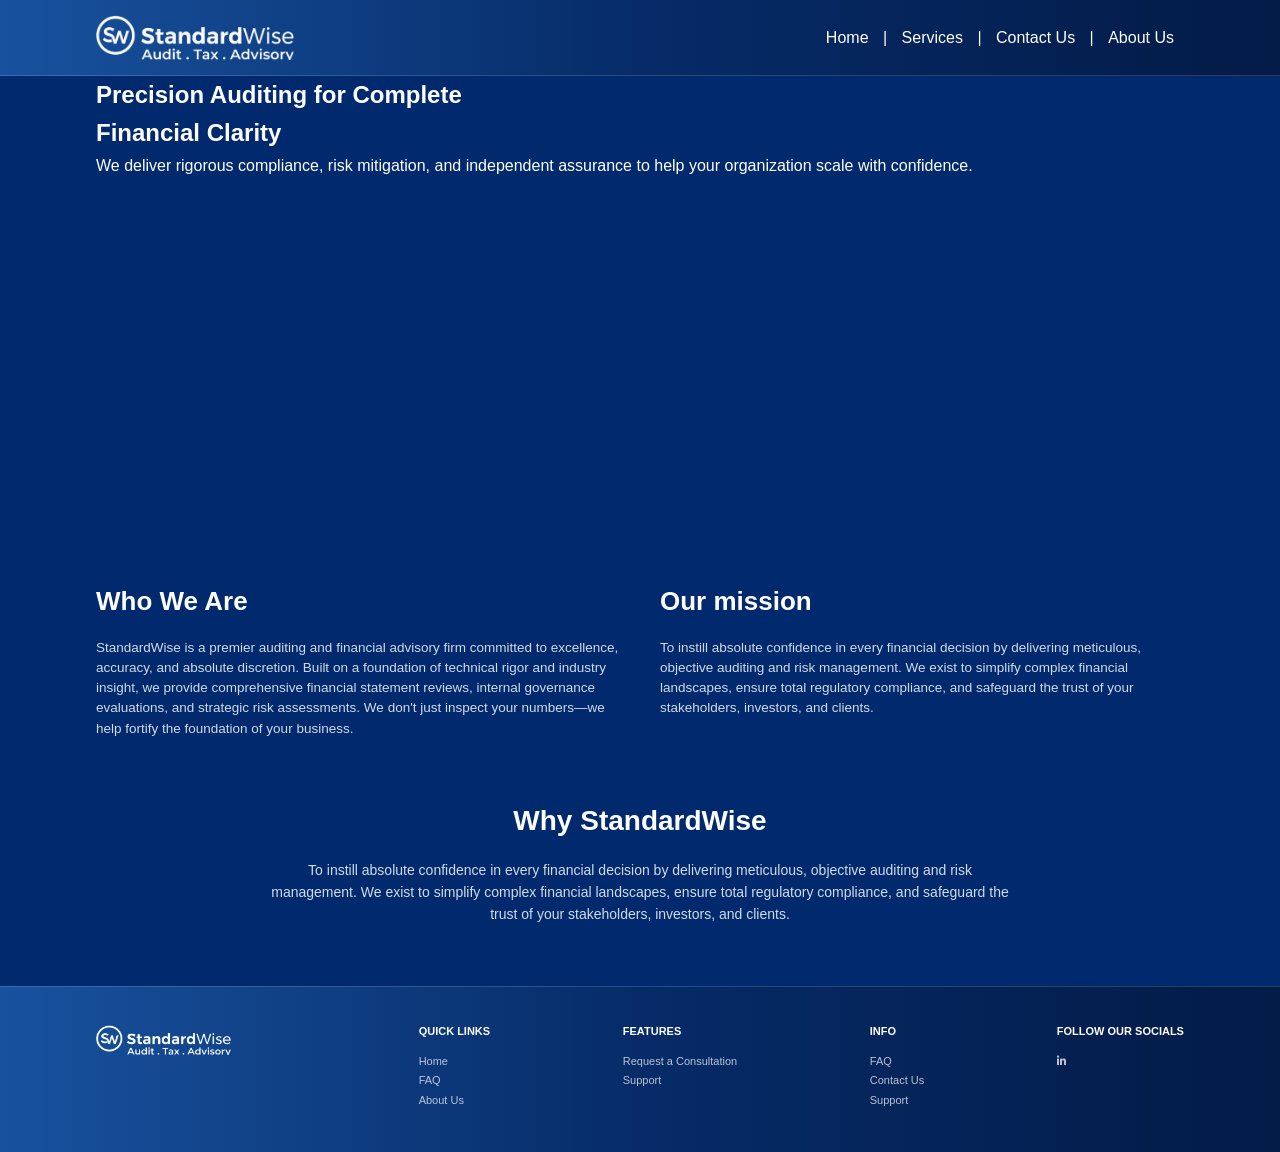
==== aboutus.html @ ac964de0 "Update CSS file version in aboutus.html" ====
﻿<!DOCTYPE html>
<html lang="en">
<head>
    <meta charset="UTF-8">
    <meta name="viewport" content="width=device-width, initial-scale=1.0">
    <title>About Us - StandardWise</title>
    <!-- Browser Tab Favicon Icon -->
    <link rel="icon" type="image/png" href="tablogo.png">
    <!-- Font Awesome for Social Media Icons -->
    <link rel="stylesheet" href="https://cdnjs.cloudflare.com/ajax/libs/font-awesome/6.4.0/css/all.min.css">
    <!-- Main CSS File with Cache Versioning -->
    <link rel="stylesheet" href="styles.css?v=31">
</head>
<body>

    <!-- Header Navigation -->
    <header class="navbar">
        <div class="container nav-container">
            <div class="logo">
                <a href="index.html" aria-label="Go to StandardWise Home">
                    <img src="mainlogo2.png" alt="StandardWise Logo" class="brand-logo">
                </a>
            </div>
            <nav class="nav-links">
                <a href="index.html">Home</a> |
                <a href="#">Services</a> |
                <a href="contactus.html">Contact Us</a> |
                <a href="aboutus.html">About Us</a>
            </nav>
        </div>
    </header>

    <!-- Hero Section -->
    <section class="hero">
        <div class="container hero-container">
            <div class="hero-text">
                <h1>Precision Auditing for Complete<br>Financial Clarity</h1>
                <p>
                    We deliver rigorous compliance, risk mitigation, and independent assurance
                    to help your organization scale with confidence.
                </p>
            </div>
        </div>
    </section>

    <!-- Who We Are & Our Mission -->
    <section class="about-mission">
        <div class="container grid-2-col">
            <div class="info-box">
                <h2>Who We Are</h2>
                <p>StandardWise is a premier auditing and financial advisory firm committed to excellence, accuracy, and absolute discretion. Built on a foundation of technical rigor and industry insight, we provide comprehensive financial statement reviews, internal governance evaluations, and strategic risk assessments. We don't just inspect your numbers—we help fortify the foundation of your business.</p>
            </div>
            <div class="info-box">
                <h2>Our mission</h2>
                <p>To instill absolute confidence in every financial decision by delivering meticulous, objective auditing and risk management. We exist to simplify complex financial landscapes, ensure total regulatory compliance, and safeguard the trust of your stakeholders, investors, and clients.</p>
            </div>
        </div>
    </section>

    <!-- Why StandardWise Section -->
    <section class="why-us">
        <div class="container text-center">
            <h2>Why StandardWise</h2>
            <p>To instill absolute confidence in every financial decision by delivering meticulous, objective auditing and risk management. We exist to simplify complex financial landscapes, ensure total regulatory compliance, and safeguard the trust of your stakeholders, investors, and clients.</p>
        </div>
    </section>



    <!-- Footer -->
    <footer class="footer">
        <div class="container footer-container">
            <div class="footer-logo">
                <a href="index.html" aria-label="Go to StandardWise Home">
                    <img src="mainlogo2.png" alt="StandardWise Logo" class="footer-logo-img">
                </a>
            </div>

            <div class="footer-column">
                <h4>Quick Links</h4>
                <ul>
                    <li><a href="index.html">Home</a></li>
                    <li><a href="#">FAQ</a></li>
                    <li><a href="#">About Us</a></li>
                </ul>
            </div>

            <div class="footer-column">
                <h4>Features</h4>
                <ul>
                    <li><a href="#">Request a Consultation</a></li>
                    <li><a href="#">Support</a></li>
                </ul>
            </div>

            <div class="footer-column">
                <h4>Info</h4>
                <ul>
                    <li><a href="#">FAQ</a></li>
                    <li><a href="contactus.html">Contact Us</a></li>
                    <li><a href="#">Support</a></li>
                </ul>
            </div>

            <div class="footer-column social-column">
                <h4>Follow Our Socials</h4>
                <div class="social-icons">
                    <a href="https://www.linkedin.com/company/standardwise" target="_blank" rel="noopener noreferrer">
                        <i class="fab fa-linkedin-in"></i>
                    </a>
                </div>
            </div>
        </div>
    </footer>
    <script>
        // Fade page in when DOM loads
        document.addEventListener('DOMContentLoaded', () => {
            document.body.classList.add('page-loaded');
        });

        // Intercept navigation link clicks for smooth fade-out
        document.querySelectorAll('a').forEach(link => {
            link.addEventListener('click', (e) => {
                const href = link.getAttribute('href');

                // Check for relative page links like index.html or contactus.html
                if (href && !href.startsWith('#') && !href.startsWith('http')) {
                    e.preventDefault();
                    document.body.classList.remove('page-loaded');

                    setTimeout(() => {
                        window.location.href = href;
                    }, 350);
                }
            });
        });
    </script>
</body>
</html>
---- styles.css ----
/* =========================================================
   STANDARDWISE
   COMPLETE CSS
   ========================================================= */


/* =========================================================
   RESET
   ========================================================= */

* {
    margin: 0;
    padding: 0;
    box-sizing: border-box;
}

html {
    scroll-behavior: smooth;
}

body {
    margin: 0;
    background: #01296E;
    color: #ffffff;
    font-family: 'Segoe UI', Tahoma, Geneva, Verdana, sans-serif;
    line-height: 1.6;
}

a {
    color: inherit;
}

img {
    max-width: 100%;
}


/* =========================================================
   SHARED CONTAINER
   ========================================================= */

.container {
    width: 85%;
    max-width: 1100px;
    margin: 0 auto;
}

.text-center {
    text-align: center;
}


/* =========================================================
   HOME NAVBAR
   SAME VISUAL STYLE AS CONTACT US
   ========================================================= */

.site-header {
    width: 100%;

    display: flex;
    align-items: center;
    justify-content: space-between;

    padding: 15px 5%;

    background: linear-gradient(
        90deg,
        #18529e 0%,
        #062b68 50%,
        #031b47 100%
    );

    border-bottom: 1px solid rgba(255, 255, 255, 0.15);

    position: relative;
    z-index: 20;
}

.site-header .brand {
    display: block;

    text-decoration: none;

    flex-shrink: 0;
}

.site-header .brand img {
    height: 45px;
    width: auto;

    display: block;

    object-fit: contain;
}

.site-header .main-nav {
    display: flex;
    align-items: center;

    gap: 0;

    color: #ffffff;

    font-size: 16px;
    font-weight: 500;
}

.site-header .main-nav a {
    color: #ffffff;

    text-decoration: none;

    margin: 0 10px;

    transition: color 0.3s ease;
}

.site-header .main-nav a:hover {
    color: #6495ed;
}

.site-header .main-nav span {
    color: #ffffff;
}


/* =========================================================
   CONTACT / ABOUT NAVBAR
   KEEP CURRENT STYLE
   ========================================================= */

.navbar {
    background: linear-gradient(
        90deg,
        #18529e 0%,
        #062b68 50%,
        #031b47 100%
    );

    padding: 15px 0;

    border-bottom: 1px solid rgba(255, 255, 255, 0.15);
}

.nav-container {
    display: flex;

    justify-content: space-between;

    align-items: center;
}

.brand-logo {
    height: 45px;

    width: auto;

    display: block;

    object-fit: contain;
}

.nav-links {
    color: #ffffff;

    font-size: 16px;

    font-weight: 500;
}

.nav-links a {
    color: #ffffff;

    text-decoration: none;

    margin: 0 10px;

    transition: color 0.3s;
}

.nav-links a:hover {
    color: #6495ed;
}


/* =========================================================
   HOME HERO
   ========================================================= */

.hero {
    position: relative;

    height: 455px;

    overflow: hidden;

    display: flex;

    align-items: flex-start;

    background: #01296E;
}

.hero-image {
    position: absolute;

    inset: 0;

    width: 100%;
    height: 100%;

    object-fit: cover;

    object-position: center center;

    z-index: 0;
}

.hero-overlay {
    position: absolute;

    inset: 0;

    width: 100%;
    height: 100%;

    z-index: 1;

    background: linear-gradient(
        90deg,
        #01296E 0%,
        rgba(1, 41, 110, 0.96) 30%,
        rgba(1, 41, 110, 0.78) 48%,
        rgba(1, 41, 110, 0.38) 72%,
        rgba(1, 41, 110, 0.08) 100%
    );
}

.hero-content {
    position: relative;

    z-index: 2;

    width: 560px;

    max-width: 560px;

    margin-left: 25.5%;

    padding-top: 68px;
}

.hero-content h1 {
    color: #ffffff;

    font-size: 62px;

    line-height: 1.07;

    font-weight: 700;

    margin: 0 0 20px;

    max-width: 560px;
}

.hero-content p {
    color: #ffffff;

    font-size: 16px;

    line-height: 1.65;

    max-width: 560px;

    margin: 0 0 25px;
}


/* =========================================================
   HERO BUTTON
   ========================================================= */

.primary-btn {
    display: inline-block;

    padding: 13px 18px;

    background: #69a3e3;

    color: #ffffff;

    text-decoration: none;

    border-radius: 4px;

    font-size: 13px;

    font-weight: 600;

    transition: background 0.3s ease;
}

.primary-btn:hover {
    background: #538ecf;
}


/* =========================================================
   HOME EXPERTISE SECTION
   ========================================================= */

.expertise {
    width: 85%;

    max-width: 1100px;

    margin: 0 auto;

    min-height: 330px;

    padding: 65px 0;

    display: grid;

    grid-template-columns: 1fr 1fr;

    align-items: center;

    gap: 70px;
}

.expertise-text {
    max-width: 560px;
}

.expertise-text h2 {
    color: #ffffff;

    font-size: 38px;

    line-height: 1.2;

    font-weight: 700;

    margin-bottom: 20px;
}

.expertise-text p {
    color: #ffffff;

    font-size: 16px;

    line-height: 1.8;

    margin: 0;
}

.image-card {
    width: 100%;

    display: flex;

    align-items: center;

    justify-content: center;
}

.image-card img {
    width: 100%;

    max-width: 500px;

    height: auto;

    display: block;

    object-fit: cover;
}


/* =========================
   VALUES / 3 CARDS
   ========================= */

.values {
    width: 100%;
    max-width: 1100px;
    margin: 0 auto;
    padding: 38px 40px 28px;

    display: grid;
    grid-template-columns: repeat(3, 1fr);
    column-gap: 35px;
    row-gap: 25px;

    background-color: #002454;
    border-radius: 18px;

    color: #ffffff;
}

.values .value {
    text-align: center;
}

.values .value h3 {
    color: #ffffff;
    margin: 0 0 20px;
}

.values .value p {
    color: #ffffff;
    margin: 0;
    line-height: 1.55;
}

.values .services-link {
    grid-column: 1 / -1;
    justify-self: center;

    color: #4FA3D1;
    font-weight: 600;
    text-decoration: underline;
    font-size: 18px;
    margin-top: 2px;
}

.services-link:hover {
    color: #69a3e3;
}


/* =========================================================
   HOME CTA
   ========================================================= */

.cta {
    width: 85%;

    max-width: 1100px;

    margin: 0 auto;

    padding: 70px 0;

    display: grid;

    grid-template-columns: 1fr 1fr;

    gap: 70px;

    align-items: center;
}

.cta-image {
    display: flex;

    justify-content: center;

    align-items: center;
}

.cta-image img {
    width: 100%;

    max-width: 500px;

    height: auto;

    display: block;
}

.cta-text {
    max-width: 560px;
}

.cta-text h2 {
    color: #ffffff;

    font-size: 38px;

    line-height: 1.2;

    margin-bottom: 20px;
}

.cta-text p {
    color: #d1dbe5;

    font-size: 16px;

    line-height: 1.7;

    margin-bottom: 25px;
}

.text-link {
    color: #ffffff;

    text-decoration: none;

    font-size: 15px;

    font-weight: 600;
}

.text-link:hover {
    color: #69a3e3;
}


/* =========================================================
   ABOUT US
   ========================================================= */

.about-mission {
    padding: 50px 0 30px;
}

.grid-2-col {
    display: grid;

    grid-template-columns: 1fr 1fr;

    gap: 40px;
}

.info-box h2 {
    font-size: 26px;

    margin-bottom: 15px;
}

.info-box p {
    font-size: 13.5px;

    color: #d1dbe5;

    line-height: 1.5;
}

.why-us {
    padding: 30px 0 60px;
}

.why-us h2 {
    font-size: 28px;

    margin-bottom: 15px;
}

.why-us p {
    font-size: 14px;

    color: #d1dbe5;

    max-width: 750px;

    margin: 0 auto;

    line-height: 1.6;
}

.spacer {
    height: 120px;
}


/* =========================================================
   CONTACT PAGE
   ========================================================= */

.contact-section {
    padding: 60px 0 100px;
}

.page-title {
    font-size: 30px;

    font-weight: 600;

    margin-bottom: 50px;

    color: #ffffff;
}

.contact-info-grid {
    display: grid;

    grid-template-columns: 1fr 1fr;

    gap: 40px 80px;

    margin-bottom: 70px;

    max-width: 950px;

    margin-left: auto;
    margin-right: auto;
}

.contact-card {
    display: flex;

    align-items: flex-start;

    gap: 16px;
}

.icon-box {
    width: 42px;
    height: 42px;

    border-radius: 8px;

    display: flex;

    align-items: center;
    justify-content: center;

    font-size: 18px;

    color: #ffffff;

    flex-shrink: 0;
}

.blue-box {
    background-color: #5c8bd6;
}

.orange-box {
    background-color: #eb7a65;
}

.pink-box {
    background-color: #f26d7d;
}

.teal-box {
    background-color: #17bebb;
}

.contact-details h3 {
    font-size: 16px;

    font-weight: 700;

    color: #ffffff;

    margin-bottom: 4px;
}

.contact-details p {
    font-size: 12px;

    color: #b0c6e8;

    line-height: 1.4;
}

.phone-number,
.email-address {
    font-weight: 400;

    margin-left: 6px;

    font-size: 13px;

    color: #dbe7f8;
}

.location-text {
    margin-top: 4px;

    color: #ffffff !important;

    font-size: 12px;
}

.faq-subtext {
    max-width: 280px;

    font-size: 11px !important;
}

.click-link {
    color: #f26d7d;

    font-size: 12px;

    text-decoration: underline;

    display: inline-block;

    margin-top: 4px;
}


/* =========================================================
   CONTACT FORM
   ========================================================= */

.form-wrapper {
    border: 1px solid rgba(255, 255, 255, 0.2);

    border-radius: 6px;

    padding: 40px 50px;

    max-width: 850px;

    margin: 0 auto;

    background-color: rgba(1, 33, 90, 0.35);
}

.form-title {
    font-size: 26px;

    font-weight: 600;

    margin-bottom: 8px;
}

.form-subheading {
    font-size: 13px;

    color: #c4d7f5;

    margin-bottom: 30px;
}

.contact-form {
    display: flex;

    flex-direction: column;

    gap: 15px;
}

.form-row-2col {
    display: flex;

    gap: 15px;
}

.form-row-2col input {
    flex: 1;
}

.contact-form input,
.contact-form textarea {
    width: 100%;

    padding: 12px 14px;

    border-radius: 4px;

    border: none;

    outline: none;

    font-size: 13px;

    background-color: #ffffff;

    color: #333333;
}

.submit-btn {
    width: 100%;

    padding: 12px;

    background-color: #69a3e3;

    color: #ffffff;

    border: none;

    border-radius: 4px;

    font-size: 15px;

    font-weight: 600;

    cursor: pointer;

    transition: background-color 0.3s;

    margin-top: 5px;
}

.submit-btn:hover {
    background-color: #538ecf;
}


/* =========================================================
   FOOTER
   ========================================================= */

.footer {
    background: linear-gradient(
        90deg,
        #18529e 0%,
        #062b68 50%,
        #031b47 100%
    );

    padding: 35px 0;

    border-top: 1px solid rgba(255, 255, 255, 0.15);
}

.footer-container {
    display: flex;

    justify-content: space-between;

    align-items: flex-start;

    flex-wrap: wrap;

    gap: 20px;
}

.footer-logo-img {
    height: 30px;

    width: auto;

    display: block;

    object-fit: contain;
}

.footer-column h4 {
    font-size: 11px;

    margin-bottom: 8px;

    color: #ffffff;

    font-weight: 600;

    text-transform: uppercase;
}

.footer-column ul {
    list-style: none;
}

.footer-column ul li {
    margin-bottom: 4px;
}

.footer-column ul li a {
    color: #a0b3ce;

    text-decoration: none;

    font-size: 11px;
}

.footer-column ul li a:hover {
    color: #ffffff;
}

.social-icons {
    display: flex;

    gap: 10px;
}

.social-icons a {
    color: #ffffff;

    font-size: 15px;

    text-decoration: none;
}

.social-icons a:hover {
    color: #6495ed;
}


/* =========================================
   STANDARDWISE FOOTER
========================================= */

.footer {
    width: 100%;
    background: linear-gradient(
        90deg,
        #18529e 0%,
        #062b68 50%,
        #031b47 100%
    );
    padding: 38px 0 40px;
    border-top: 1px solid rgba(255, 255, 255, 0.15);
}

.footer .footer-container {
    width: 85%;
    max-width: 1100px;
    margin: 0 auto;

    display: flex !important;
    align-items: flex-start;
    justify-content: space-between;

    gap: 50px;
}

.footer .footer-logo {
    flex: 0 0 190px;
    display: flex !important;
    align-items: flex-start;
}

.footer .footer-logo-img {
    width: 135px;
    height: auto;
    display: block;
}


/* COLUMNS */

.footer .footer-column {
    flex: 0 0 auto;

    display: flex !important;
    flex-direction: column !important;
    align-items: flex-start;

    gap: 14px !important;
}

.footer .footer-column h4 {
    margin: 0 0 2px;

    color: #ffffff;

    font-size: 11px;
    font-weight: 700;

    line-height: 1.2;
    text-transform: uppercase;
}

.footer .footer-column a {
    display: block !important;

    margin: 0 !important;
    padding: 0 !important;

    color: rgba(255, 255, 255, 0.72);

    font-size: 11px;
    line-height: 1.4;

    text-decoration: none;
    white-space: nowrap;
}

.footer .footer-column a:hover {
    color: #ffffff;
}


/* LINKEDIN */

.footer .footer-socials a {
    display: block !important;

    color: #ffffff;

    font-size: 18px;
    font-weight: 700;
    line-height: 1;
}

/* =========================================================
   MOBILE
   ========================================================= */

@media (max-width: 768px) {

    /* Navbar */
    .site-header {
        flex-direction: column;

        gap: 10px;

        padding: 15px 20px;
    }

    .site-header .main-nav {
        font-size: 14px;

        flex-wrap: wrap;

        justify-content: center;
    }

    .site-header .main-nav a {
        margin: 0 5px;
    }

    .nav-container {
        flex-direction: column;

        gap: 10px;
    }

    .nav-links {
        font-size: 14px;

        text-align: center;
    }

    .nav-links a {
        margin: 0 5px;
    }


    /* Hero */
    .hero {
        height: 520px;
    }

    .hero-content {
        width: auto;

        max-width: none;

        margin-left: 0;

        padding: 50px 25px 0;
    }

    .hero-content h1 {
        font-size: 42px;

        line-height: 1.1;

        max-width: 500px;
    }

    .hero-content p {
        font-size: 15px;

        line-height: 1.6;
    }


    /* Expertise */
    .expertise {
        grid-template-columns: 1fr;

        gap: 35px;

        padding: 50px 0;
    }

    .expertise-text h2 {
        font-size: 32px;
    }


    /* Values */
    .values {
        grid-template-columns: 1fr;

        gap: 20px;

        padding: 45px 0 55px;
    }

    .services-link {
        grid-column: auto;
    }


    /* CTA */
    .cta {
        grid-template-columns: 1fr;

        gap: 35px;

        padding: 50px 0;
    }

    .cta-text h2 {
        font-size: 32px;
    }


    /* About */
    .grid-2-col {
        grid-template-columns: 1fr;
    }

    .about-mission {
        padding: 45px 8% 30px;
    }

    .info-box h2 {
        font-size: 34px;

        line-height: 1.2;
    }

    .info-box p {
        font-size: 17px;

        line-height: 1.6;
    }

    .why-us {
        padding: 30px 8% 45px;
    }

    .why-us h2 {
        font-size: 32px;
    }

    .why-us p {
        font-size: 17px;

        line-height: 1.6;
    }


    /* Contact */
    .contact-info-grid {
        grid-template-columns: 1fr;

        gap: 30px;
    }

    .form-row-2col {
        flex-direction: column;
    }

    .form-wrapper {
        padding: 25px 20px;
    }


    /* Footer */
    .site-footer {
        grid-template-columns: 1fr;

        text-align: center;

        justify-items: center;
    }

    .site-footer .footer-bottom {
        grid-column: auto;
    }

    .footer-container {
        flex-direction: column;

        align-items: center;

        text-align: center;
    }
   /* =========================
   FIGMA IMAGE CURVES
   ========================= */

.image-card {
    overflow: hidden;
    border-radius: 30px;
}

.image-card img {
    display: block;
    width: 100%;
    height: 100%;
    object-fit: cover;
    border-radius: 30px;
}

.cta-image {
    overflow: hidden;
    border-radius: 30px;
}

.cta-image img {
    display: block;
    width: 100%;
    height: 100%;
    object-fit: cover;
    border-radius: 30px;
}
   @media (max-width: 768px) {

    .image-card {
        border-radius: 28px;
    }

    .image-card img {
        border-radius: 28px;
    }

    .cta-image {
        border-radius: 28px;
    }

    .cta-image img {
        border-radius: 28px;
    }
}
   /* ABOUT US HERO IMAGE */
body:has(.about-mission) .hero {
    position: relative;
    height: 420px;
    background: url("heropage.png") no-repeat right center / cover;
    display: flex;
    align-items: center;
    overflow: hidden;
}
   /* =========================================
   FINAL IMAGE CURVES
   ========================================= */

.image-card,
.cta-image {
    overflow: hidden !important;
    border-radius: 30px !important;
}

.image-card img,
.cta-image img {
    display: block !important;
    width: 100% !important;
    height: 100% !important;
    object-fit: cover !important;
    border-radius: 30px !important;
}
   @media (max-width: 768px) {

    .image-card,
    .cta-image {
        overflow: hidden !important;
        border-radius: 30px !important;
    }

    .image-card img,
    .cta-image img {
        width: 100% !important;
        border-radius: 30px !important;
        display: block !important;
    }
}
/* =========================================
   DESKTOP HERO FIX (BACKGROUND IMAGE)
   ========================================= */

.hero {
    position: relative !important;
    width: 100% !important;
    min-height: 440px !important;
    background-color: #01296E !important;
    background-image: url('heropage.png') !important;
    background-repeat: no-repeat !important;
    background-position: right center !important;
    background-size: cover !important;
    display: flex !important;
    align-items: center !important;
}

.hero-container {
    position: relative !important;
    z-index: 5 !important;
    width: 85% !important;
    max-width: 1100px !important;
    margin: 0 auto !important;
}

.hero-text {
    width: 100% !important;
    max-width: 540px !important;
}

.hero-text h1 {
    color: #ffffff !important;
    font-size: 32px !important;
    font-weight: 700 !important;
    line-height: 1.25 !important;
    margin: 0 0 18px 0 !important;
}

.hero-text p {
    color: #ffffff !important;
    font-size: 15px !important;
    line-height: 1.6 !important;
    margin: 0 !important;
}

/* =========================================
   MOBILE
   ========================================= */

@media (max-width: 768px) {

    .hero {
        height: 600px !important;
    }

    .hero-image {
        width: 100% !important;
        height: 100% !important;
    }

    .hero-text {
        left: 8% !important;
        top: 0 !important;

        width: 84% !important;
        height: 100% !important;

        justify-content: center !important;
    }

    .hero-text h1 {
        font-size: 34px !important;
    }

    .hero-text p {
        font-size: 17px !important;
    }
}

    .
}
}
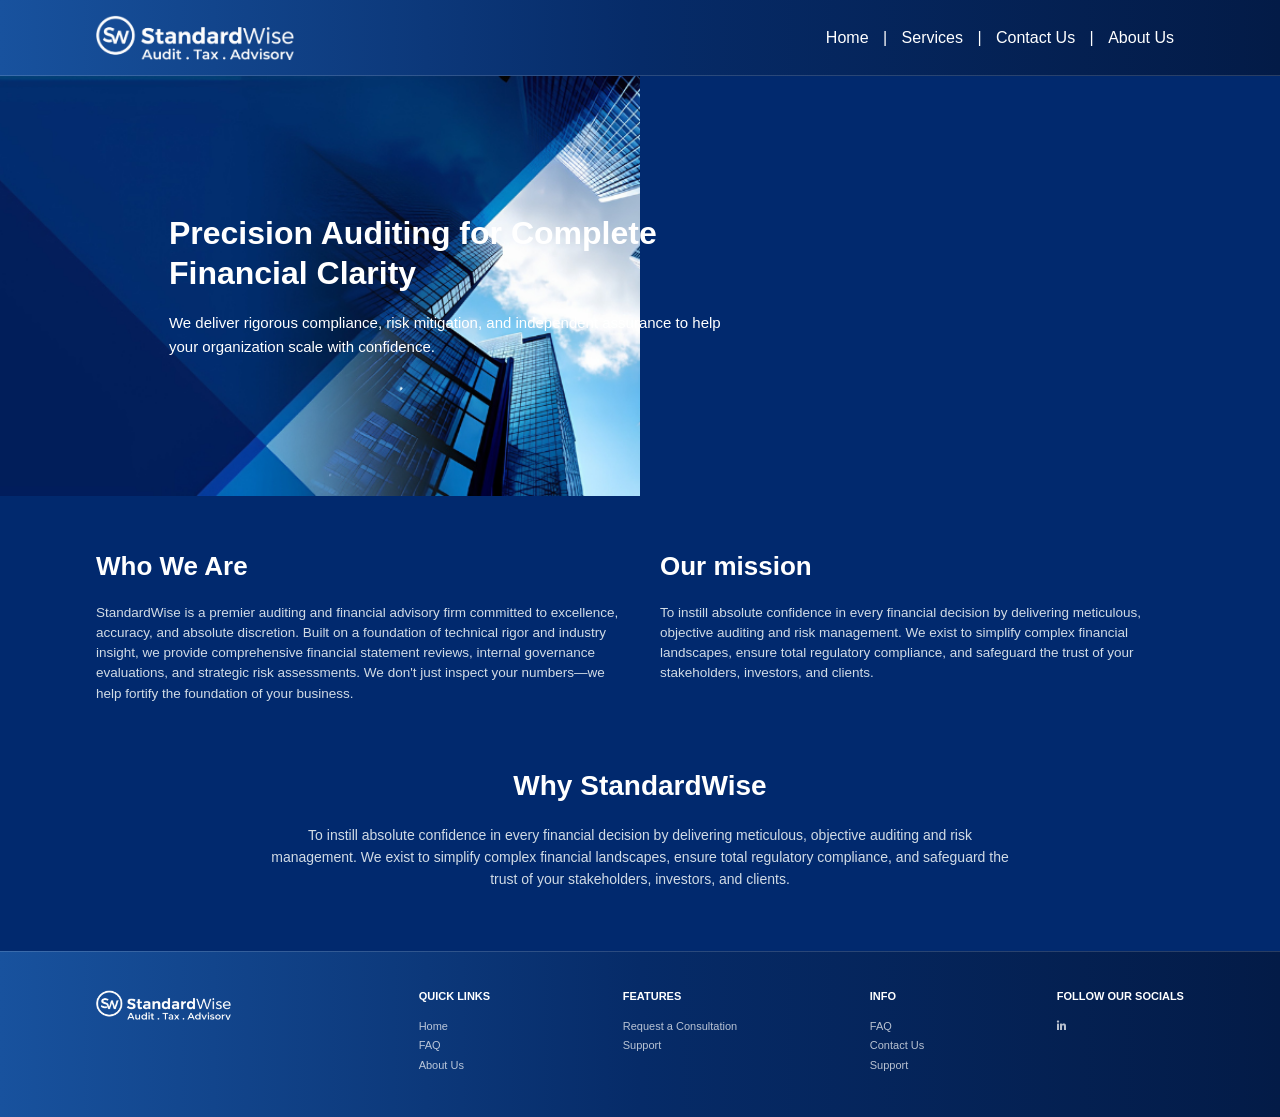
==== commit 0957be10: "Enhance hero section with image and text updates Added hero image and adjusted hero text formatting." ====
--- a/aboutus.html
+++ b/aboutus.html
@@ -9,7 +9,7 @@
     <!-- Font Awesome for Social Media Icons -->
     <link rel="stylesheet" href="https://cdnjs.cloudflare.com/ajax/libs/font-awesome/6.4.0/css/all.min.css">
     <!-- Main CSS File with Cache Versioning -->
-    <link rel="stylesheet" href="styles.css?v=31">
+    <link rel="stylesheet" href="styles.css?v=32">
 </head>
 <body>
 
@@ -30,19 +30,22 @@
         </div>
     </header>
 
-    <!-- Hero Section -->
-    <section class="hero">
-        <div class="container hero-container">
-            <div class="hero-text">
-                <h1>Precision Auditing for Complete<br>Financial Clarity</h1>
-                <p>
-                    We deliver rigorous compliance, risk mitigation, and independent assurance
-                    to help your organization scale with confidence.
-                </p>
-            </div>
-        </div>
-    </section>
+   <section class="hero">
 
+    <div class="hero-text">
+        <h1>Precision Auditing for Complete<br>Financial Clarity</h1>
+
+        <p>
+            We deliver rigorous compliance, risk mitigation, and independent assurance
+            to help your organization scale with confidence.
+        </p>
+    </div>
+
+    <div class="hero-image">
+        <img src="heropage.png" alt="Modern buildings">
+    </div>
+
+</section>
     <!-- Who We Are & Our Mission -->
     <section class="about-mission">
         <div class="container grid-2-col">
--- a/styles.css
+++ b/styles.css
@@ -1221,15 +1221,7 @@
         border-radius: 28px;
     }
 }
-   /* ABOUT US HERO IMAGE */
-body:has(.about-mission) .hero {
-    position: relative;
-    height: 420px;
-    background: url("heropage.png") no-repeat right center / cover;
-    display: flex;
-    align-items: center;
-    overflow: hidden;
-}
+  
    /* =========================================
    FINAL IMAGE CURVES
    ========================================= */
@@ -1263,50 +1255,6 @@
         display: block !important;
     }
 }
-/* =========================================
-   DESKTOP HERO FIX (BACKGROUND IMAGE)
-   ========================================= */
-
-.hero {
-    position: relative !important;
-    width: 100% !important;
-    min-height: 440px !important;
-    background-color: #01296E !important;
-    background-image: url('heropage.png') !important;
-    background-repeat: no-repeat !important;
-    background-position: right center !important;
-    background-size: cover !important;
-    display: flex !important;
-    align-items: center !important;
-}
-
-.hero-container {
-    position: relative !important;
-    z-index: 5 !important;
-    width: 85% !important;
-    max-width: 1100px !important;
-    margin: 0 auto !important;
-}
-
-.hero-text {
-    width: 100% !important;
-    max-width: 540px !important;
-}
-
-.hero-text h1 {
-    color: #ffffff !important;
-    font-size: 32px !important;
-    font-weight: 700 !important;
-    line-height: 1.25 !important;
-    margin: 0 0 18px 0 !important;
-}
-
-.hero-text p {
-    color: #ffffff !important;
-    font-size: 15px !important;
-    line-height: 1.6 !important;
-    margin: 0 !important;
-}
 
 /* =========================================
    MOBILE
@@ -1344,4 +1292,127 @@
 
     .
 }
-}
+/* =========================================
+   ABOUT US HERO
+   ========================================= */
+
+body:has(.about-mission) .hero {
+    position: relative !important;
+    width: 100% !important;
+    height: 420px !important;
+
+    display: block !important;
+
+    overflow: hidden !important;
+
+    background: #01296E !important;
+}
+
+
+/* TEXT */
+
+body:has(.about-mission) .hero-text {
+    position: absolute !important;
+
+    left: 13.2% !important;
+    top: 0 !important;
+
+    width: 48% !important;
+    height: 100% !important;
+
+    display: flex !important;
+    flex-direction: column !important;
+    justify-content: center !important;
+
+    z-index: 10 !important;
+
+    margin: 0 !important;
+    padding: 0 !important;
+}
+
+
+body:has(.about-mission) .hero-text h1 {
+    color: #ffffff !important;
+
+    font-size: 32px !important;
+    font-weight: 700 !important;
+
+    line-height: 1.25 !important;
+
+    margin: 0 0 18px 0 !important;
+
+    max-width: 560px !important;
+}
+
+
+body:has(.about-mission) .hero-text p {
+    color: #ffffff !important;
+
+    font-size: 15px !important;
+
+    line-height: 1.6 !important;
+
+    max-width: 560px !important;
+
+    margin: 0 !important;
+}
+
+
+/* IMAGE */
+
+body:has(.about-mission) .hero-image {
+    position: absolute !important;
+
+    top: 0 !important;
+    right: 0 !important;
+
+    width: 50% !important;
+    height: 100% !important;
+
+    display: block !important;
+
+    overflow: hidden !important;
+
+    z-index: 2 !important;
+}
+
+
+body:has(.about-mission) .hero-image img {
+    width: 100% !important;
+    height: 100% !important;
+
+    display: block !important;
+
+    object-fit: cover !important;
+    object-position: center !important;
+}
+
+
+/* MOBILE */
+
+@media (max-width: 768px) {
+
+    body:has(.about-mission) .hero {
+        height: 600px !important;
+    }
+
+    body:has(.about-mission) .hero-image {
+        width: 100% !important;
+        height: 100% !important;
+    }
+
+    body:has(.about-mission) .hero-text {
+        left: 8% !important;
+        width: 84% !important;
+        height: 100% !important;
+    }
+
+    body:has(.about-mission) .hero-text h1 {
+        font-size: 34px !important;
+    }
+
+    body:has(.about-mission) .hero-text p {
+        font-size: 17px !important;
+    }
+}
+}
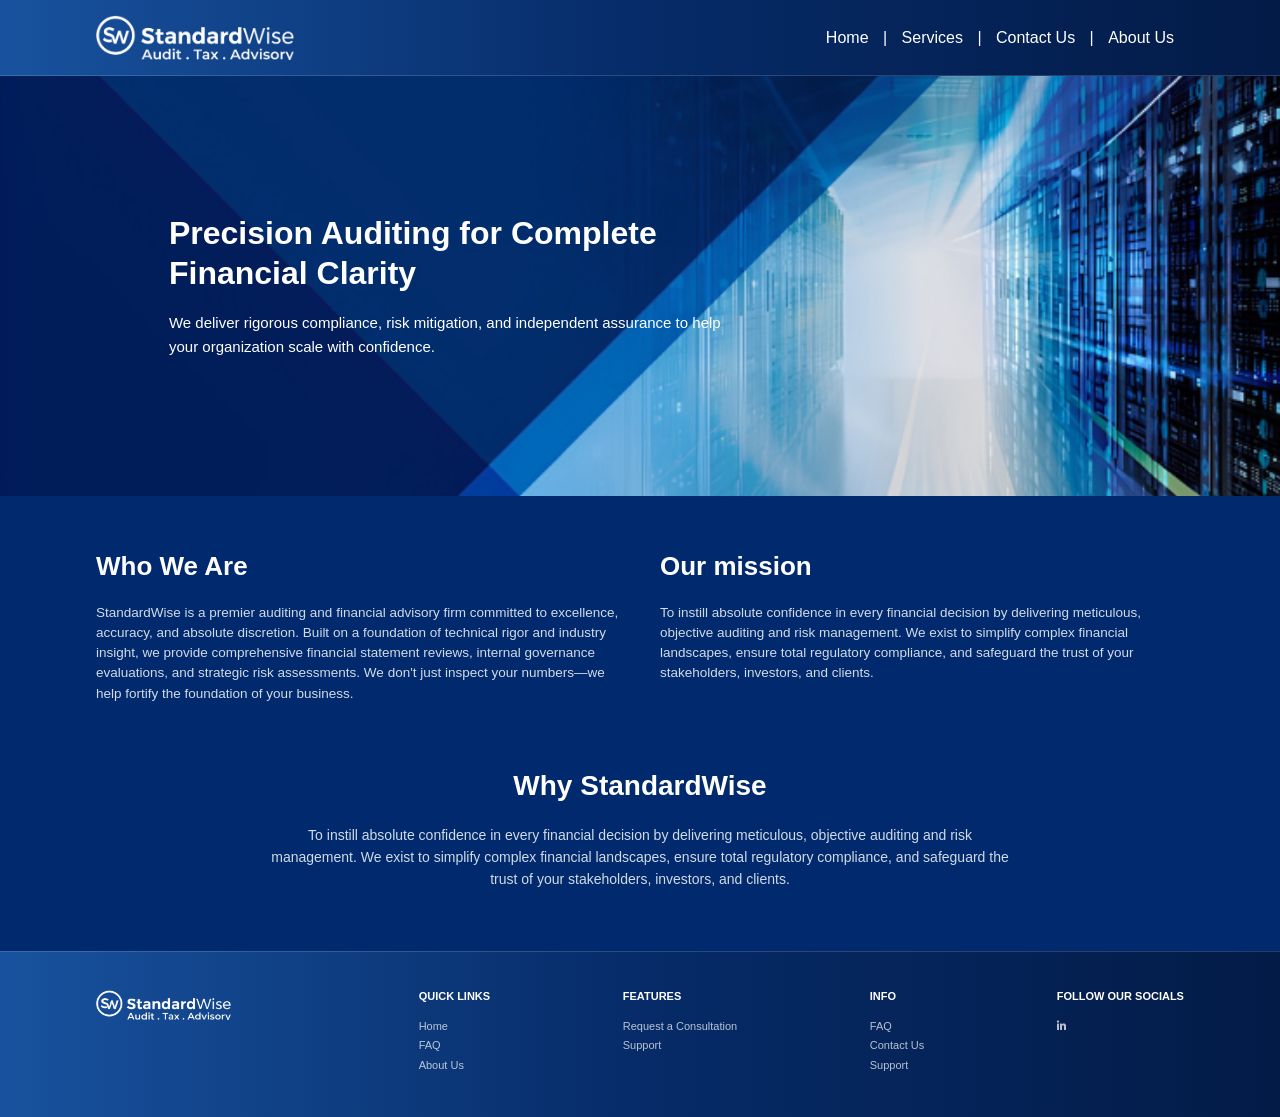
==== commit 65b5df7a: "Update hero image source in aboutus.html" ====
--- a/aboutus.html
+++ b/aboutus.html
@@ -42,7 +42,7 @@
     </div>
 
     <div class="hero-image">
-        <img src="heropage.png" alt="Modern buildings">
+        <img src="home.png" alt="Modern buildings">
     </div>
 
 </section>
--- a/styles.css
+++ b/styles.css
@@ -238,43 +238,30 @@
 }
 
 .hero-content {
-    position: relative;
-
-    z-index: 2;
-
-    width: 560px;
-
-    max-width: 560px;
-
-    margin-left: 25.5%;
-
-    padding-top: 68px;
-}
-
+    position: absolute !important;
+    z-index: 10 !important;
+
+    left: 13.2% !important;
+    top: 50% !important;
+    transform: translateY(-50%) !important;
+
+    width: 48% !important;
+    max-width: 560px !important;
+
+    margin-left: 0 !important;
+    padding-top: 0 !important;
+}
 .hero-content h1 {
-    color: #ffffff;
-
-    font-size: 62px;
-
-    line-height: 1.07;
-
-    font-weight: 700;
-
-    margin: 0 0 20px;
-
-    max-width: 560px;
+    font-size: 32px !important;
+    line-height: 1.25 !important;
+    margin: 0 0 18px 0 !important;
 }
 
 .hero-content p {
-    color: #ffffff;
-
-    font-size: 16px;
-
-    line-height: 1.65;
-
-    max-width: 560px;
-
-    margin: 0 0 25px;
+    font-size: 15px !important;
+    line-height: 1.6 !important;
+    max-width: 560px !important;
+    margin: 0 0 25px 0 !important;
 }
 
 
@@ -1292,31 +1279,21 @@
 
     .
 }
-/* =========================================
-   ABOUT US HERO
-   ========================================= */
+/* ABOUT US HERO - FINAL */
 
 body:has(.about-mission) .hero {
     position: relative !important;
     width: 100% !important;
     height: 420px !important;
-
+    overflow: hidden !important;
+    background: #01296E !important;
     display: block !important;
-
-    overflow: hidden !important;
-
-    background: #01296E !important;
-}
-
-
-/* TEXT */
+}
 
 body:has(.about-mission) .hero-text {
     position: absolute !important;
-
     left: 13.2% !important;
     top: 0 !important;
-
     width: 48% !important;
     height: 100% !important;
 
@@ -1325,69 +1302,43 @@
     justify-content: center !important;
 
     z-index: 10 !important;
-
+}
+
+body:has(.about-mission) .hero-text h1 {
+    color: white !important;
+    font-size: 32px !important;
+    line-height: 1.25 !important;
+    margin: 0 0 18px 0 !important;
+}
+
+body:has(.about-mission) .hero-text p {
+    color: white !important;
+    font-size: 15px !important;
+    line-height: 1.6 !important;
+    max-width: 560px !important;
     margin: 0 !important;
-    padding: 0 !important;
-}
-
-
-body:has(.about-mission) .hero-text h1 {
-    color: #ffffff !important;
-
-    font-size: 32px !important;
-    font-weight: 700 !important;
-
-    line-height: 1.25 !important;
-
-    margin: 0 0 18px 0 !important;
-
-    max-width: 560px !important;
-}
-
-
-body:has(.about-mission) .hero-text p {
-    color: #ffffff !important;
-
-    font-size: 15px !important;
-
-    line-height: 1.6 !important;
-
-    max-width: 560px !important;
-
-    margin: 0 !important;
-}
-
-
-/* IMAGE */
+}
 
 body:has(.about-mission) .hero-image {
     position: absolute !important;
-
     top: 0 !important;
     right: 0 !important;
 
-    width: 50% !important;
+    width: 100% !important;
     height: 100% !important;
 
-    display: block !important;
-
+    z-index: 2 !important;
     overflow: hidden !important;
-
-    z-index: 2 !important;
-}
-
+}
 
 body:has(.about-mission) .hero-image img {
     width: 100% !important;
     height: 100% !important;
-
     display: block !important;
 
     object-fit: cover !important;
     object-position: center !important;
 }
-
-
 /* MOBILE */
 
 @media (max-width: 768px) {
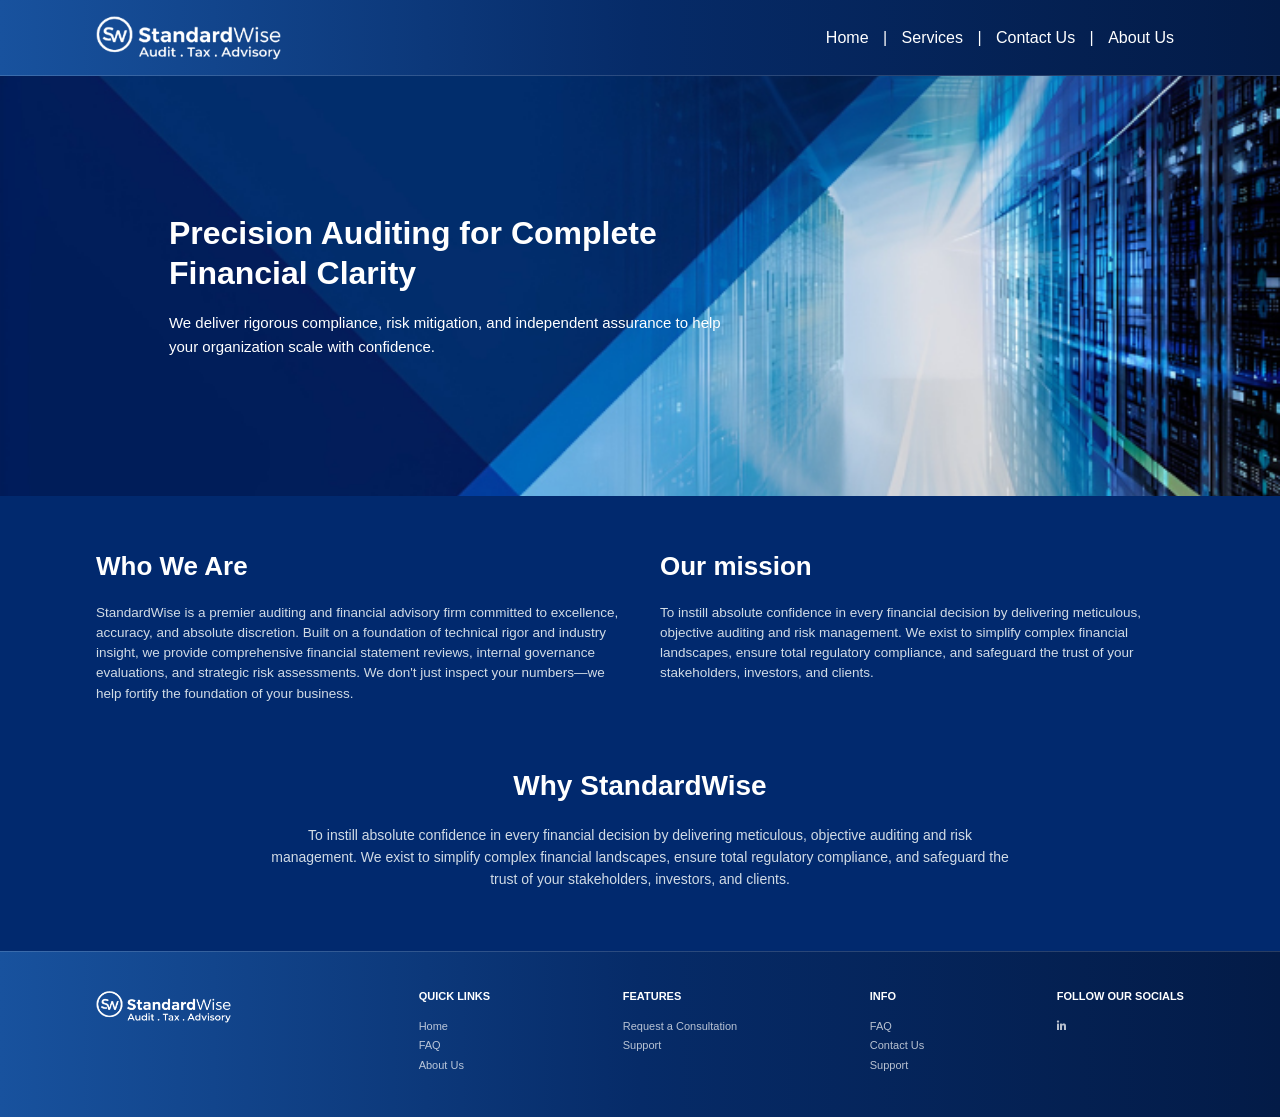
==== commit b18979dd: "update" ====
--- a/aboutus.html
+++ b/aboutus.html
@@ -23,7 +23,7 @@
             </div>
             <nav class="nav-links">
                 <a href="index.html">Home</a> |
-                <a href="#">Services</a> |
+                <a href="services.html">Services</a> |
                 <a href="contactus.html">Contact Us</a> |
                 <a href="aboutus.html">About Us</a>
             </nav>
--- a/styles.css
+++ b/styles.css
@@ -272,17 +272,17 @@
 .primary-btn {
     display: inline-block;
 
-    padding: 13px 18px;
-
-    background: #69a3e3;
+    padding: 13px 26px;
+
+    background: #3478ed;
 
     color: #ffffff;
 
     text-decoration: none;
 
-    border-radius: 4px;
-
-    font-size: 13px;
+    border-radius: 18px;
+
+    font-size: 16px;
 
     font-weight: 600;
 
@@ -1366,4 +1366,185 @@
         font-size: 17px !important;
     }
 }
-}
+  .whatsapp-float {
+    position: fixed;
+    right: 25px;
+    bottom: 25px;
+
+    width: 58px;
+    height: 58px;
+
+    background: #25D366;
+    color: white;
+
+    border-radius: 50%;
+
+    display: flex;
+    align-items: center;
+    justify-content: center;
+
+    text-decoration: none;
+
+    box-shadow: 0 4px 12px rgba(0, 0, 0, 0.25);
+
+    z-index: 9999;
+
+    transition: transform 0.2s ease;
+}
+
+.whatsapp-float svg {
+    width: 32px;
+    height: 32px;
+    fill: white;
+    
+}
+.whatsapp-float:hover {
+    transform: scale(1.08);
+}
+   @media (max-width: 650px) {
+    .whatsapp-float {
+        width: 50px;
+        height: 50px;
+        right: 18px;
+        bottom: 18px;
+    }
+
+    .whatsapp-float svg {
+    width: 32px;
+    height: 32px;
+    fill: white;
+    
+}
+}
+   /* =========================================
+   HOME PAGE SCROLL ANIMATIONS
+   ========================================= */
+
+/* Initial hidden states */
+
+.scroll-left,
+.scroll-right,
+.scroll-bottom {
+    opacity: 0;
+    transition:
+        opacity 0.8s ease,
+        transform 0.8s ease;
+}
+
+/* Text comes from the LEFT */
+.scroll-left {
+    transform: translateX(-70px);
+}
+
+/* Image comes from the RIGHT */
+.scroll-right {
+    transform: translateX(70px);
+}
+
+/* Sections come from the BOTTOM */
+.scroll-bottom {
+    transform: translateY(60px);
+}
+
+
+/* When element enters the screen */
+
+.scroll-left.show,
+.scroll-right.show,
+.scroll-bottom.show {
+    opacity: 1;
+    transform: translate(0, 0);
+}
+
+
+/* Slight delays for a smoother sequence */
+
+.delay-1 {
+    transition-delay: 0.1s;
+}
+
+.delay-2 {
+    transition-delay: 0.25s;
+}
+
+.delay-3 {
+    transition-delay: 0.4s;
+}
+
+.delay-4 {
+    transition-delay: 0.55s;
+}
+
+
+/* Respect users who prefer reduced motion */
+
+@media (prefers-reduced-motion: reduce) {
+    .scroll-left,
+    .scroll-right,
+    .scroll-bottom {
+        opacity: 1;
+        transform: none;
+        transition: none;
+    }
+}
+   /* =========================================================
+   EXPERTISE ANIMATION FIX
+   ========================================================= */
+
+.expertise {
+    display: grid !important;
+    grid-template-columns: 1fr 1fr !important;
+    align-items: center !important;
+}
+
+/* Text stays in the LEFT column */
+.expertise-text {
+    grid-column: 1 !important;
+    grid-row: 1 !important;
+}
+
+/* Image stays in the RIGHT column */
+.expertise .image-card {
+    grid-column: 2 !important;
+    grid-row: 1 !important;
+}
+
+/* Animation from RIGHT */
+.expertise-text.scroll-right,
+.expertise .image-card.scroll-right {
+    opacity: 0;
+    transform: translateX(70px);
+    transition:
+        opacity 0.8s ease,
+        transform 0.8s ease;
+}
+
+/* Final position */
+.expertise-text.scroll-right.show,
+.expertise .image-card.scroll-right.show {
+    opacity: 1;
+    transform: translateX(0);
+}
+   /* =========================================================
+   EXPERTISE SECTION ANIMATION
+   ========================================================= */
+
+.expertise .expertise-text,
+.expertise .image-card {
+    opacity: 0;
+    transform: translateX(70px);
+    transition: opacity 0.9s ease, transform 0.9s ease;
+}
+
+/* When visible */
+.expertise .expertise-text.show,
+.expertise .image-card.show {
+    opacity: 1;
+    transform: translateX(0);
+}
+
+/* Image starts slightly after the text */
+.expertise .image-card {
+    transition-delay: 0.15s;
+}
+}
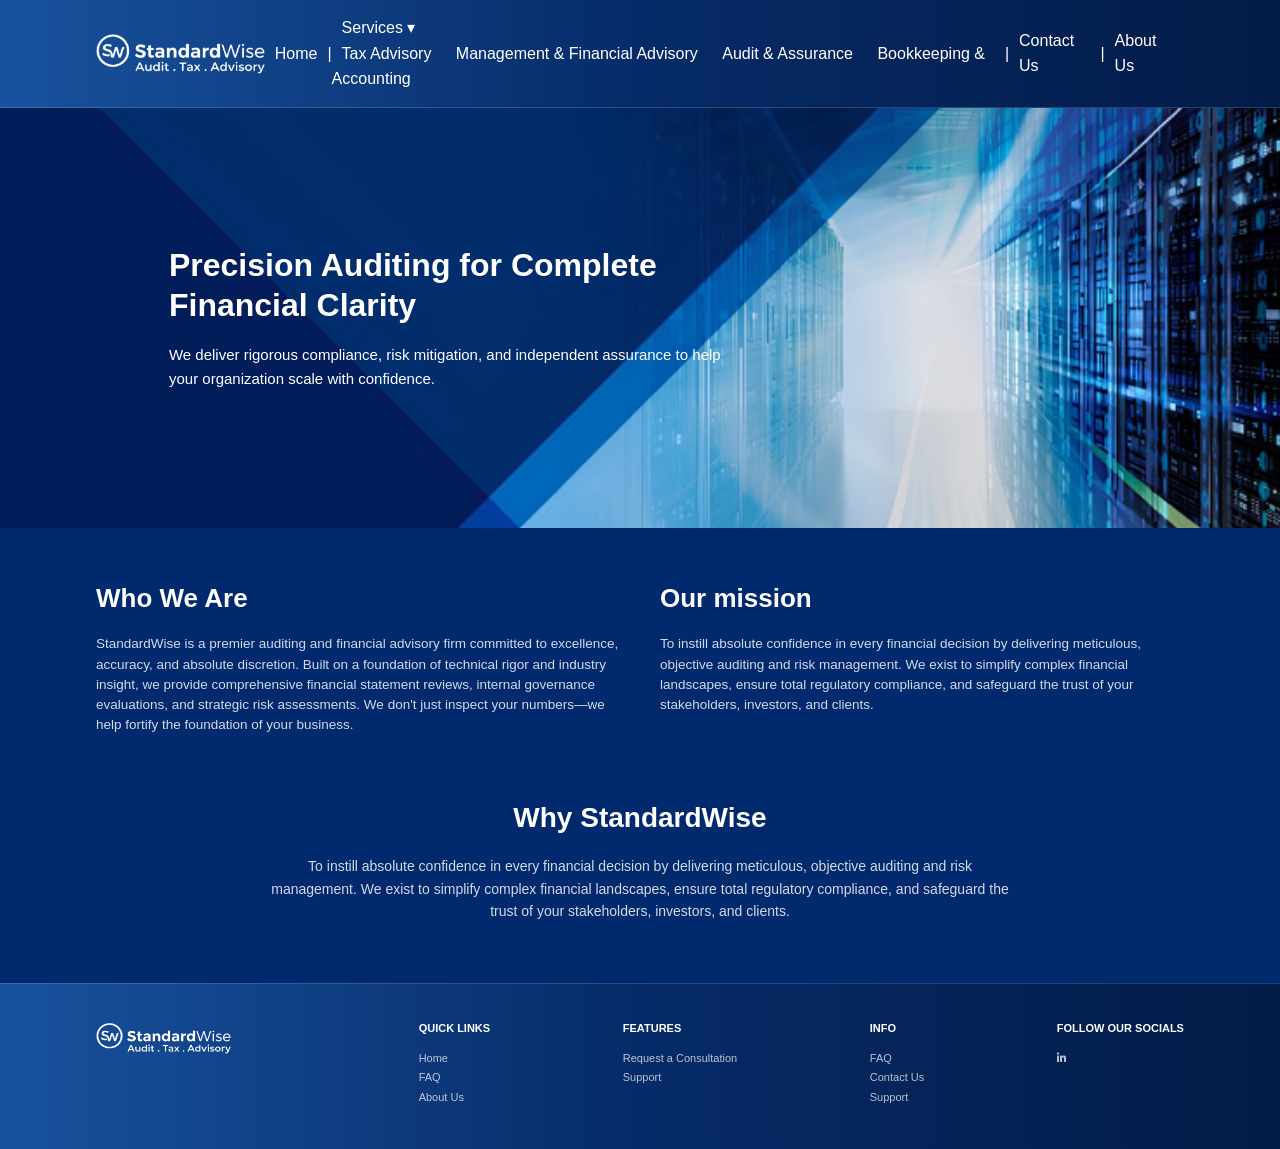
==== commit 3054a9c5: "Update aboutus.html" ====
--- a/aboutus.html
+++ b/aboutus.html
@@ -22,11 +22,33 @@
                 </a>
             </div>
             <nav class="nav-links">
-                <a href="index.html">Home</a> |
-                <a href="services.html">Services</a> |
-                <a href="contactus.html">Contact Us</a> |
-                <a href="aboutus.html">About Us</a>
-            </nav>
+
+    <a href="index.html">Home</a>
+
+    <span class="nav-separator">|</span>
+
+    <div class="services-dropdown-wrapper">
+        <a href="services.html" class="services-trigger">
+            Services <span class="services-arrow">▾</span>
+        </a>
+
+        <div class="services-dropdown">
+            <a href="tax.html">Tax Advisory</a>
+            <a href="finance.html">Management &amp; Financial Advisory</a>
+            <a href="audit.html">Audit &amp; Assurance</a>
+            <a href="booking.html">Bookkeeping &amp; Accounting</a>
+        </div>
+    </div>
+
+    <span class="nav-separator">|</span>
+
+    <a href="contactus.html">Contact Us</a>
+
+    <span class="nav-separator">|</span>
+
+    <a href="aboutus.html">About Us</a>
+
+</nav>
         </div>
     </header>
 
--- a/styles.css
+++ b/styles.css
@@ -162,21 +162,17 @@
 }
 
 .nav-links {
-    color: #ffffff;
-
+    display: flex;
+    align-items: center;
+    color: #ffffff;
     font-size: 16px;
-
     font-weight: 500;
 }
 
 .nav-links a {
     color: #ffffff;
-
     text-decoration: none;
-
     margin: 0 10px;
-
-    transition: color 0.3s;
 }
 
 .nav-links a:hover {
@@ -1547,4 +1543,5 @@
 .expertise .image-card {
     transition-delay: 0.15s;
 }
-}
+ 
+}
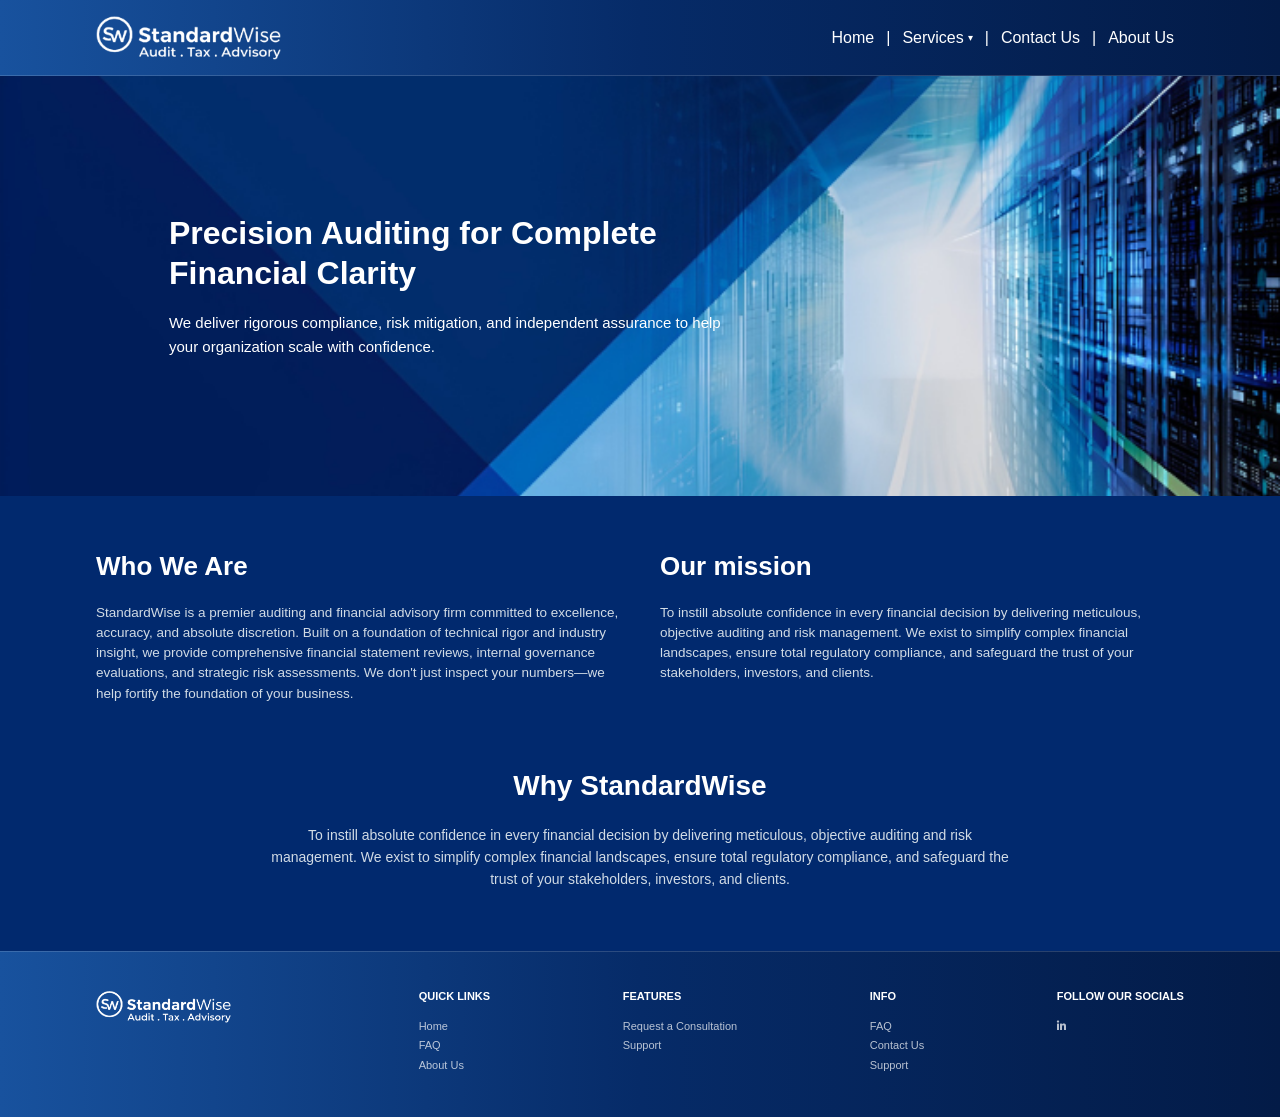
==== commit 8f1587cd: "Implement scroll animation for About Us section Add scroll animation for 'About Us' section elements" ====
--- a/aboutus.html
+++ b/aboutus.html
@@ -159,6 +159,38 @@
                 }
             });
         });
+        /* =========================
+   ABOUT US SCROLL ANIMATION
+========================= */
+
+const aboutAnimatedElements = document.querySelectorAll(
+    ".about-mission .info-box, .why-us .container"
+);
+
+const aboutObserver = new IntersectionObserver(
+    (entries, observer) => {
+
+        entries.forEach(entry => {
+
+            if (entry.isIntersecting) {
+
+                entry.target.classList.add("show");
+
+                observer.unobserve(entry.target);
+
+            }
+
+        });
+
+    },
+    {
+        threshold: 0.15
+    }
+);
+
+aboutAnimatedElements.forEach(element => {
+    aboutObserver.observe(element);
+});
     </script>
 </body>
 </html>
--- a/styles.css
+++ b/styles.css
@@ -1543,5 +1543,173 @@
 .expertise .image-card {
     transition-delay: 0.15s;
 }
- 
-}
+ /* =========================
+   SERVICES DROPDOWN
+   ========================= */
+
+.nav-links {
+    display: flex !important;
+    align-items: center !important;
+    color: #ffffff !important;
+    font-size: 16px !important;
+    font-weight: 500 !important;
+    white-space: nowrap !important;
+}
+
+.nav-links > a,
+.nav-links > a:visited,
+.nav-links > a:hover,
+.nav-links > a:active {
+    color: #ffffff !important;
+    text-decoration: none !important;
+    margin: 0 10px !important;
+}
+
+.nav-separator {
+    color: #ffffff !important;
+    margin: 0 2px !important;
+}
+
+/* Services item */
+
+.services-dropdown-wrapper {
+    position: relative !important;
+    display: inline-flex !important;
+    align-items: center !important;
+}
+
+.services-trigger,
+.services-trigger:visited,
+.services-trigger:hover,
+.services-trigger:active {
+    color: #ffffff !important;
+    text-decoration: none !important;
+    margin: 0 10px !important;
+    display: inline-flex !important;
+    align-items: center !important;
+}
+
+.services-arrow {
+    color: #ffffff !important;
+    font-size: 10px !important;
+    margin-left: 4px !important;
+}
+
+/* Dropdown box */
+
+.services-dropdown {
+    position: absolute !important;
+    top: 100% !important;
+    left: 50% !important;
+    transform: translateX(-50%) !important;
+
+    width: 280px !important;
+
+    background: #ffffff !important;
+    border: 1px solid #dddddd !important;
+    box-shadow: 0 6px 18px rgba(0, 0, 0, 0.18) !important;
+
+    padding: 6px 0 !important;
+
+    display: none !important;
+    flex-direction: column !important;
+
+    z-index: 99999 !important;
+}
+
+/* Keeps dropdown open while moving mouse down */
+
+.services-dropdown-wrapper::after {
+    content: "";
+    position: absolute;
+    left: 0;
+    right: 0;
+    top: 100%;
+    height: 10px;
+}
+
+/* Dropdown links */
+
+.nav-links .services-dropdown a,
+.nav-links .services-dropdown a:visited {
+    display: block !important;
+    width: 100% !important;
+    box-sizing: border-box !important;
+
+    padding: 13px 18px !important;
+    margin: 0 !important;
+
+    color: #26364a !important;
+    background: #ffffff !important;
+
+    font-family: 'Segoe UI', Tahoma, Geneva, Verdana, sans-serif !important;
+    font-size: 15px !important;
+    font-weight: 500 !important;
+
+    line-height: 1.4 !important;
+    text-decoration: none !important;
+}
+
+.nav-links .services-dropdown a:hover {
+    color: #002454 !important;
+    background: #f2f5f9 !important;
+}
+
+/* Show dropdown on hover */
+
+.services-dropdown-wrapper:hover .services-dropdown,
+.services-dropdown-wrapper:focus-within .services-dropdown {
+    display: flex !important;
+}
+   /* =========================================================
+   SMOOTH PAGE TRANSITION
+   ========================================================= */
+
+body {
+    opacity: 0;
+    transition: opacity 0.35s ease-in-out;
+}
+
+body.page-loaded {
+    opacity: 1;
+}
+   /* =========================================================
+   ABOUT US SCROLL ANIMATIONS
+   ========================================================= */
+
+.about-mission .info-box,
+.why-us .container {
+    opacity: 0;
+    transform: translateY(60px);
+    transition:
+        opacity 0.8s ease,
+        transform 0.8s ease;
+}
+
+.about-mission .info-box.show,
+.why-us .container.show {
+    opacity: 1;
+    transform: translateY(0);
+}
+
+/* Hero animation */
+
+body:has(.about-mission) .hero-content {
+    opacity: 0;
+    transform: translateY(35px);
+    transition:
+        opacity 0.9s ease,
+        transform 0.9s ease;
+}
+
+body:has(.about-mission).page-loaded .hero-content {
+    opacity: 1;
+    transform: translateY(0);
+}
+
+/* Make the two boxes appear slightly after each other */
+
+.about-mission .info-box:nth-child(2) {
+    transition-delay: 0.15s;
+}
+}
